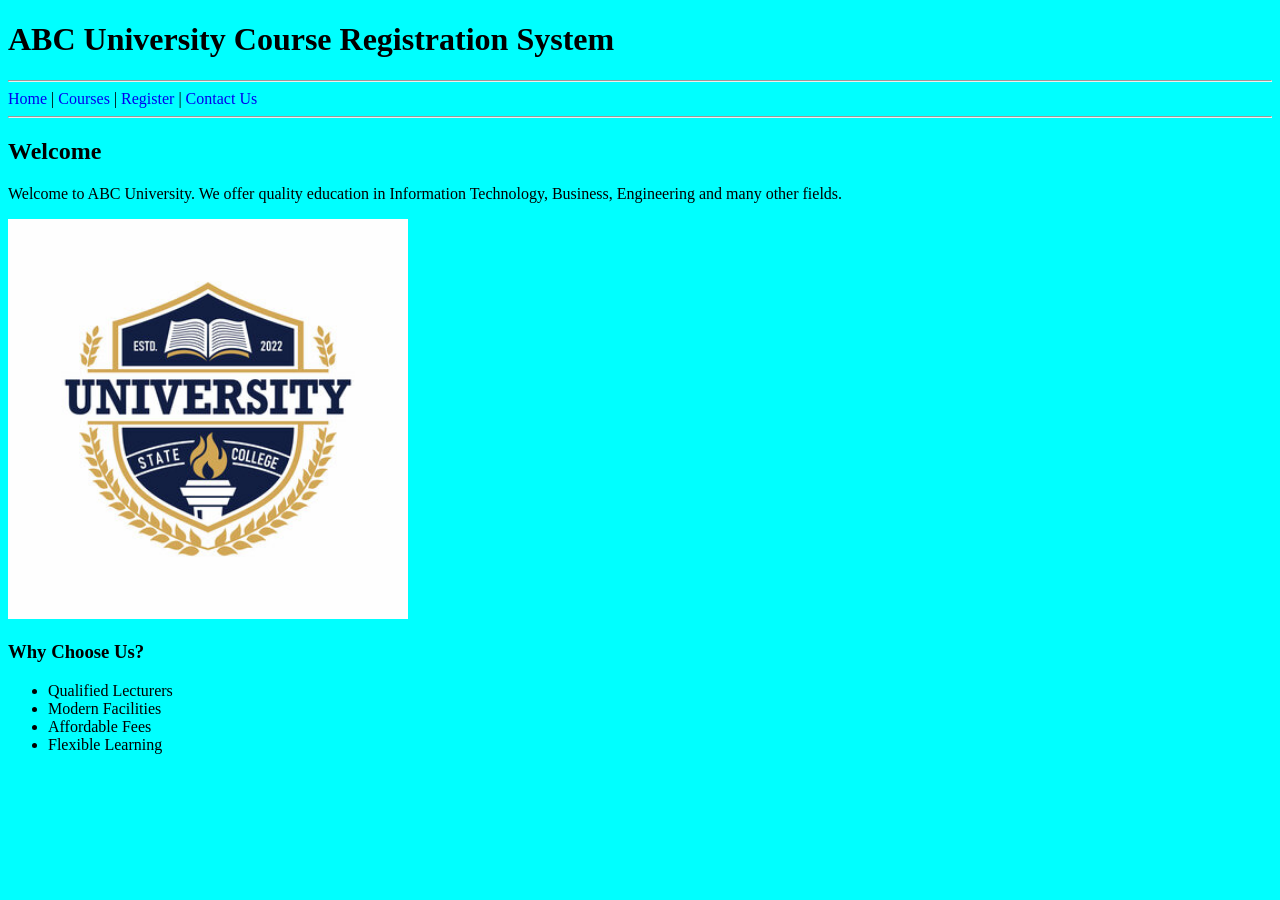
==== index.html @ b0b2139a "site" ====
<!DOCTYPE html>
<html>
<head>
    <title>ABC University</title>

 <link rel="stylesheet" href="style.css">

 <link rel="icon" type="image/png" href="./images/hat.png">   
</head>
<body>

    <h1>ABC University Course Registration System</h1>

    <hr>

    <a href="index.html">Home</a> |
    <a href="courses.html">Courses</a> |
    <a href="register.html">Register</a> |
    <a href="contact.html">Contact Us</a>

    <hr>

    <h2>Welcome</h2>

    <p>
        Welcome to ABC University. We offer quality education
        in Information Technology, Business, Engineering and
        many other fields.
    </p>

    <img src="./images/campus.jpg" alt="University Campus" width="400">

    <h3>Why Choose Us?</h3>

    <ul>
        <li>Qualified Lecturers</li>
        <li>Modern Facilities</li>
        <li>Affordable Fees</li>
        <li>Flexible Learning</li>
    </ul>

</body>
</html>
---- style.css ----
a{
text-decoration:none;

}


body{


    background-color:aqua
}
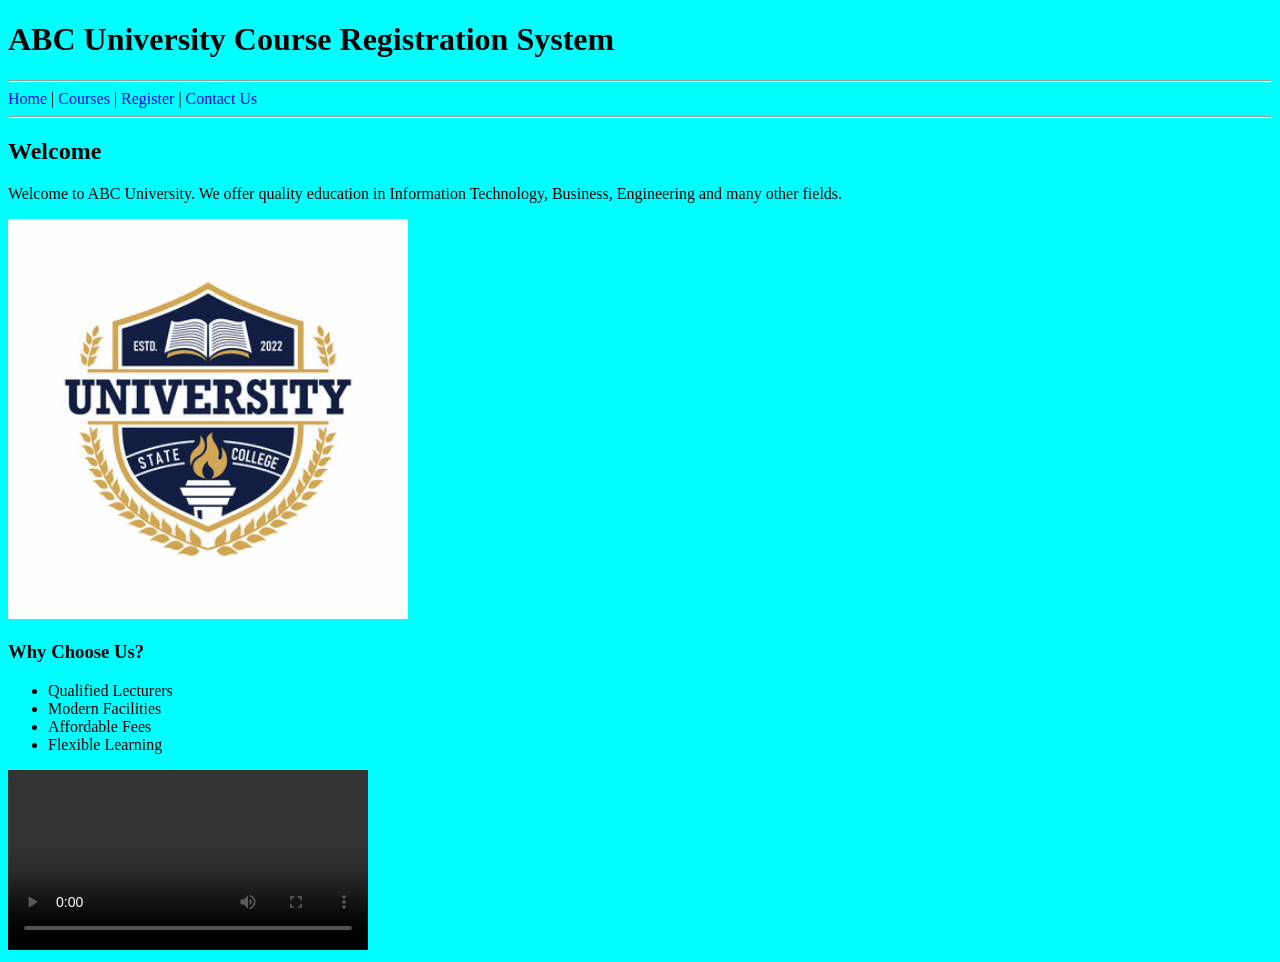
==== commit 0946cfd5: "site changes" ====
--- a/index.html
+++ b/index.html
@@ -30,6 +30,7 @@
 
     <img src="./images/campus.jpg" alt="University Campus" width="400">
 
+
     <h3>Why Choose Us?</h3>
 
     <ul>
@@ -38,6 +39,10 @@
         <li>Affordable Fees</li>
         <li>Flexible Learning</li>
     </ul>
+<video width="360" controls>
 
+<source src="./video/uni tour.mp4" type="video/mp4">
+
+</video>
 </body>
 </html>
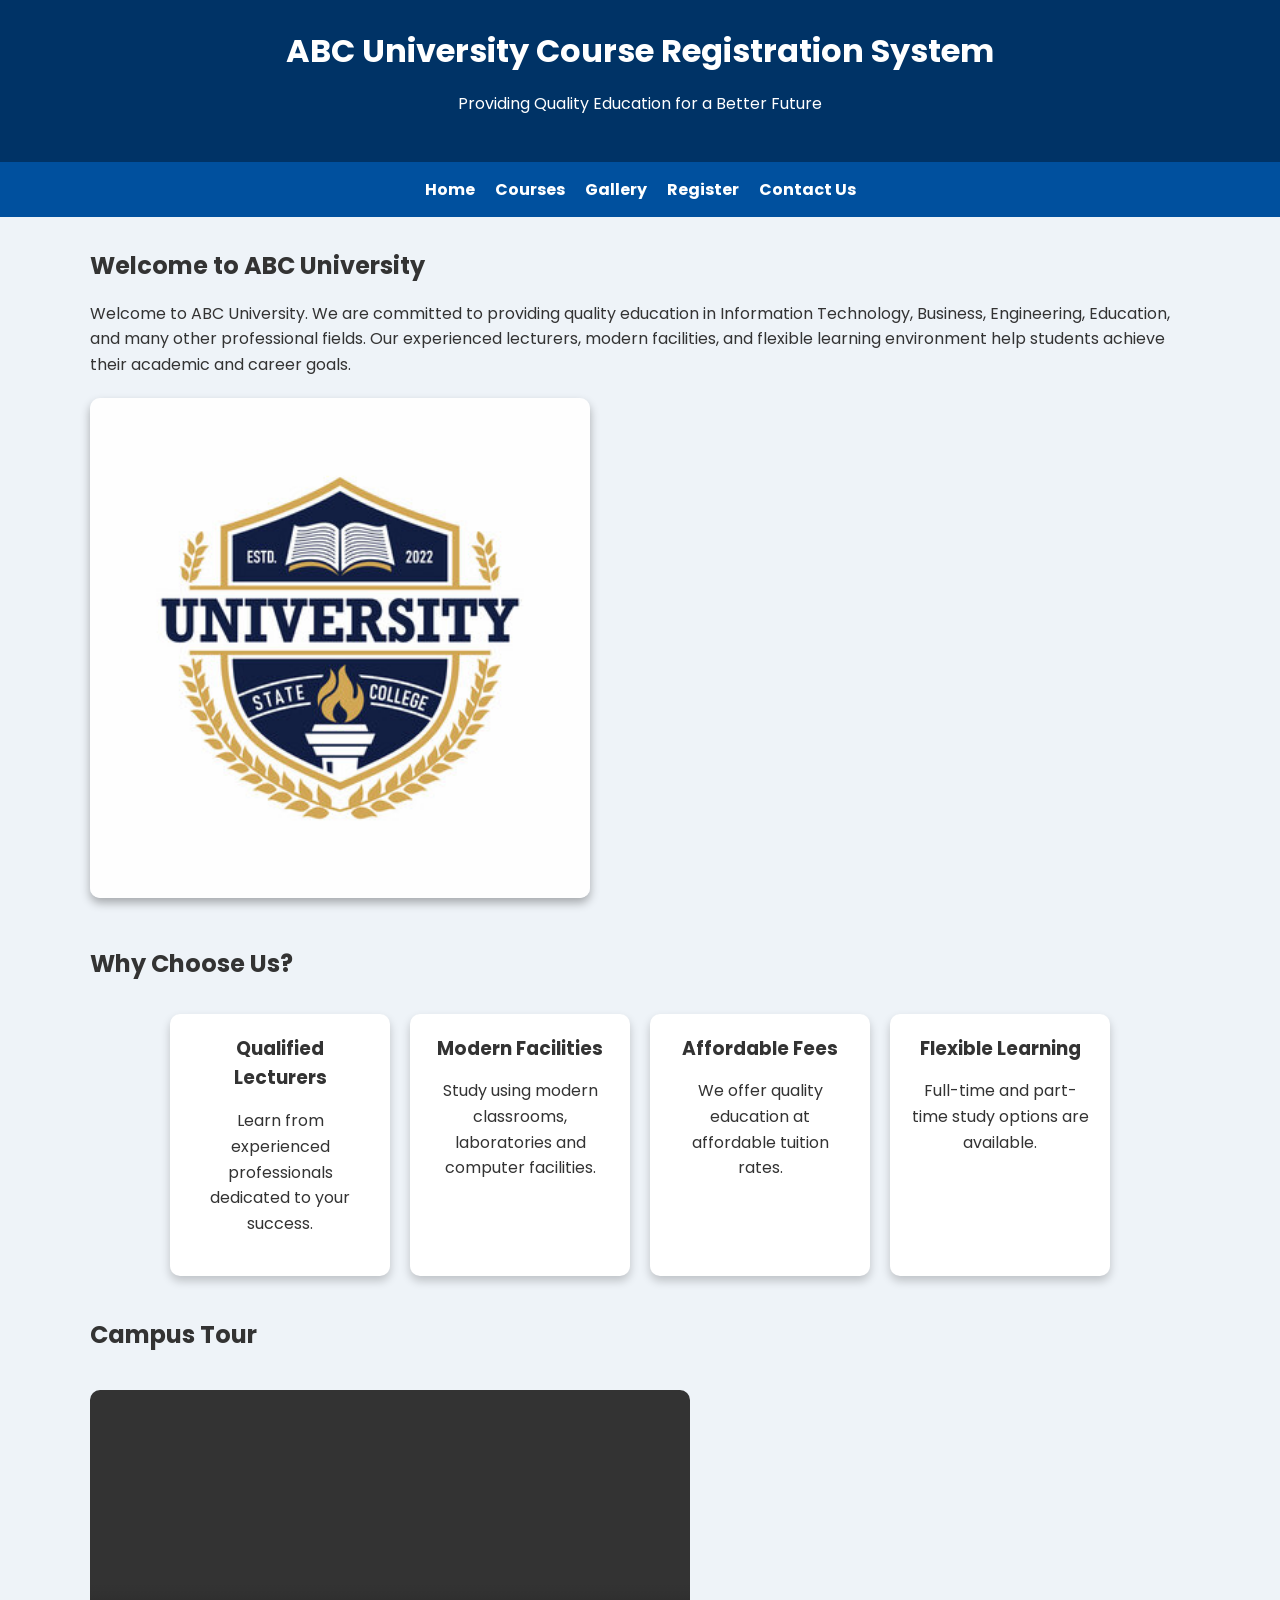
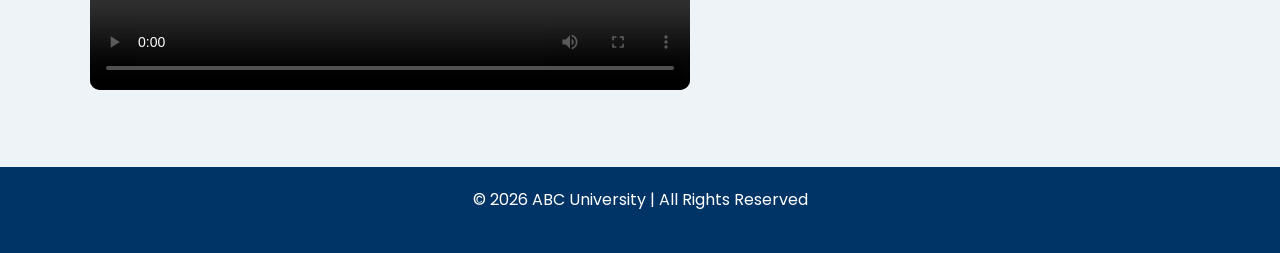
==== commit 517158c6: "css addition" ====
--- a/index.html
+++ b/index.html
@@ -1,48 +1,94 @@
 <!DOCTYPE html>
-<html>
+<html lang="en">
 <head>
+    <meta charset="UTF-8">
+    <meta name="viewport" content="width=device-width, initial-scale=1.0">
     <title>ABC University</title>
 
- <link rel="stylesheet" href="style.css">
+    <link rel="stylesheet" href="style.css">
+    <link rel="icon" type="image/png" href="./images/hat.png">
+</head>
 
- <link rel="icon" type="image/png" href="./images/hat.png">   
-</head>
 <body>
 
-    <h1>ABC University Course Registration System</h1>
+    <header>
+        <h1>ABC University Course Registration System</h1>
+        <p>Providing Quality Education for a Better Future</p>
+    </header>
 
-    <hr>
+    <nav>
+        <a href="index.html">Home</a>
+        <a href="courses.html">Courses</a>
+        <a href="gallery.html">Gallery</a>
+        <a href="register.html">Register</a>
+        <a href="contact.html">Contact Us</a>
+    </nav>
 
-    <a href="index.html">Home</a> |
-    <a href="courses.html">Courses</a> |
-    <a href="register.html">Register</a> |
-    <a href="contact.html">Contact Us</a>
+    <main>
 
-    <hr>
+        <h2>Welcome to ABC University</h2>
 
-    <h2>Welcome</h2>
+        <p>
+            Welcome to ABC University. We are committed to providing
+            quality education in Information Technology, Business,
+            Engineering, Education, and many other professional fields.
+            Our experienced lecturers, modern facilities, and flexible
+            learning environment help students achieve their academic
+            and career goals.
+        </p>
 
-    <p>
-        Welcome to ABC University. We offer quality education
-        in Information Technology, Business, Engineering and
-        many other fields.
-    </p>
+        <img src="./images/campus.jpg" alt="ABC University Campus">
 
-    <img src="./images/campus.jpg" alt="University Campus" width="400">
+        <h2 style="margin-top:40px;">Why Choose Us?</h2>
 
+        <div class="features">
 
-    <h3>Why Choose Us?</h3>
+            <div class="card">
+                <h3>Qualified Lecturers</h3>
+                <p>
+                    Learn from experienced professionals dedicated
+                    to your success.
+                </p>
+            </div>
 
-    <ul>
-        <li>Qualified Lecturers</li>
-        <li>Modern Facilities</li>
-        <li>Affordable Fees</li>
-        <li>Flexible Learning</li>
-    </ul>
-<video width="360" controls>
+            <div class="card">
+                <h3>Modern Facilities</h3>
+                <p>
+                    Study using modern classrooms,
+                    laboratories and computer facilities.
+                </p>
+            </div>
 
-<source src="./video/uni tour.mp4" type="video/mp4">
+            <div class="card">
+                <h3>Affordable Fees</h3>
+                <p>
+                    We offer quality education
+                    at affordable tuition rates.
+                </p>
+            </div>
 
-</video>
+            <div class="card">
+                <h3>Flexible Learning</h3>
+                <p>
+                    Full-time and part-time
+                    study options are available.
+                </p>
+            </div>
+
+        </div>
+
+        <h2 style="margin-top:40px;">Campus Tour</h2>
+
+        <video controls>
+            <source src="./video/uni tour.mp4" type="video/mp4">
+            Your browser does not support the video tag.
+        </video>
+
+    </main>
+
+    <footer>
+        <p>&copy; 2026 ABC University | All Rights Reserved</p>
+    </footer>
+
 </body>
 </html>
--- a/style.css
+++ b/style.css
@@ -1,11 +1,299 @@
-a{
-text-decoration:none;
-
-}
-
+/* Google Font */
+@import url('https://fonts.googleapis.com/css2?family=Poppins:wght@300;400;600;700&display=swap');
+
+/* General Styling */
+
+*{
+    margin:0;
+    padding:0;
+    box-sizing:border-box;
+}
 
 body{
-
-
-    background-color:aqua
+    font-family:'Poppins',sans-serif;
+    background:#eef3f8;
+    color:#333;
+    line-height:1.6;
+}
+
+/* Header */
+
+header{
+    background:#003366;
+    color:white;
+    text-align:center;
+    padding:25px;
+}
+
+/* Navigation */
+
+nav{
+    background:#00509e;
+    display:flex;
+    justify-content:center;
+    flex-wrap:wrap;
+    gap:20px;
+    padding:15px;
+}
+
+nav a{
+    color:white;
+    text-decoration:none;
+    font-weight:bold;
+    transition:.3s;
+}
+
+nav a:hover{
+    color:gold;
+}
+
+/* Main Content */
+
+main{
+    width:90%;
+    max-width:1100px;
+    margin:auto;
+    padding:30px 0;
+}
+
+h1,h2,h3{
+    margin-bottom:15px;
+}
+
+p{
+    margin-bottom:20px;
+}
+
+/* Images */
+
+img{
+    width:100%;
+    max-width:500px;
+    border-radius:10px;
+    box-shadow:0 5px 10px rgba(0,0,0,.3);
+}
+
+/* Video */
+
+video{
+    margin-top:20px;
+    width:100%;
+    max-width:600px;
+    border-radius:10px;
+}
+
+/* Why Choose Us Cards */
+
+.features{
+    display:flex;
+    justify-content:center;
+    gap:20px;
+    flex-wrap:wrap;
+    margin-top:30px;
+}
+
+.card{
+    background:white;
+    width:220px;
+    padding:20px;
+    border-radius:10px;
+    text-align:center;
+    box-shadow:0 5px 10px rgba(0,0,0,.2);
+    transition:.3s;
+}
+
+.card:hover{
+    transform:translateY(-8px);
+}
+
+/* Tables */
+
+table{
+    width:100%;
+    border-collapse:collapse;
+    background:white;
+    margin-top:20px;
+    box-shadow:0 5px 10px rgba(0,0,0,.2);
+}
+
+th{
+    background:#003366;
+    color:white;
+    padding:15px;
+}
+
+td{
+    padding:15px;
+    text-align:center;
+}
+
+tr:nth-child(even){
+    background:#f4f4f4;
+}
+
+/* Lists */
+
+ol{
+    margin-top:20px;
+    margin-left:30px;
+}
+
+ul{
+    list-style:none;
+}
+
+/* Form */
+
+form{
+    max-width:500px;
+    margin:auto;
+    background:white;
+    padding:30px;
+    border-radius:10px;
+    box-shadow:0 5px 10px rgba(0,0,0,.2);
+}
+
+label{
+    font-weight:bold;
+}
+
+input,
+select,
+textarea{
+    width:100%;
+    padding:10px;
+    margin-top:8px;
+    margin-bottom:20px;
+    border:1px solid #ccc;
+    border-radius:5px;
+    font-size:16px;
+}
+
+.gender{
+    display:flex;
+    gap:20px;
+    margin-bottom:20px;
+}
+
+.gender input{
+    width:auto;
+}
+
+/* Button */
+
+input[type="submit"]{
+    background:#00509e;
+    color:white;
+    border:none;
+    cursor:pointer;
+    transition:.3s;
+}
+
+input[type="submit"]:hover{
+    background:#003366;
+    transform:scale(1.05);
+}
+
+/* Gallery */
+
+.gallery{
+    display:flex;
+    flex-wrap:wrap;
+    justify-content:center;
+    gap:30px;
+}
+
+/* Flip Card */
+
+.flip-card{
+    width:250px;
+    height:250px;
+    perspective:1000px;
+}
+
+.flip-card-inner{
+    width:100%;
+    height:100%;
+    position:relative;
+    transition:transform .8s;
+    transform-style:preserve-3d;
+}
+
+.flip-card:hover .flip-card-inner{
+    transform:rotateY(180deg);
+}
+
+.flip-card-front,
+.flip-card-back{
+    position:absolute;
+    width:100%;
+    height:100%;
+    backface-visibility:hidden;
+    border-radius:10px;
+    overflow:hidden;
+    box-shadow:0 5px 10px rgba(0,0,0,.2);
+}
+
+.flip-card-front img{
+    width:100%;
+    height:100%;
+    object-fit:cover;
+}
+
+.flip-card-back{
+    background:#003366;
+    color:white;
+    display:flex;
+    justify-content:center;
+    align-items:center;
+    flex-direction:column;
+    transform:rotateY(180deg);
+    text-align:center;
+    padding:20px;
+}
+
+/* Contact */
+
+.contact-box{
+    background:white;
+    padding:30px;
+    border-radius:10px;
+    box-shadow:0 5px 10px rgba(0,0,0,.2);
+    max-width:700px;
+    margin:auto;
+}
+
+/* Footer */
+
+footer{
+    background:#003366;
+    color:white;
+    text-align:center;
+    padding:20px;
+    margin-top:40px;
+}
+
+/* Responsive */
+
+@media(max-width:768px){
+
+nav{
+    flex-direction:column;
+    align-items:center;
+}
+
+.features{
+    flex-direction:column;
+    align-items:center;
+}
+
+.gallery{
+    flex-direction:column;
+    align-items:center;
+}
+
+table{
+    font-size:14px;
+}
+
 }
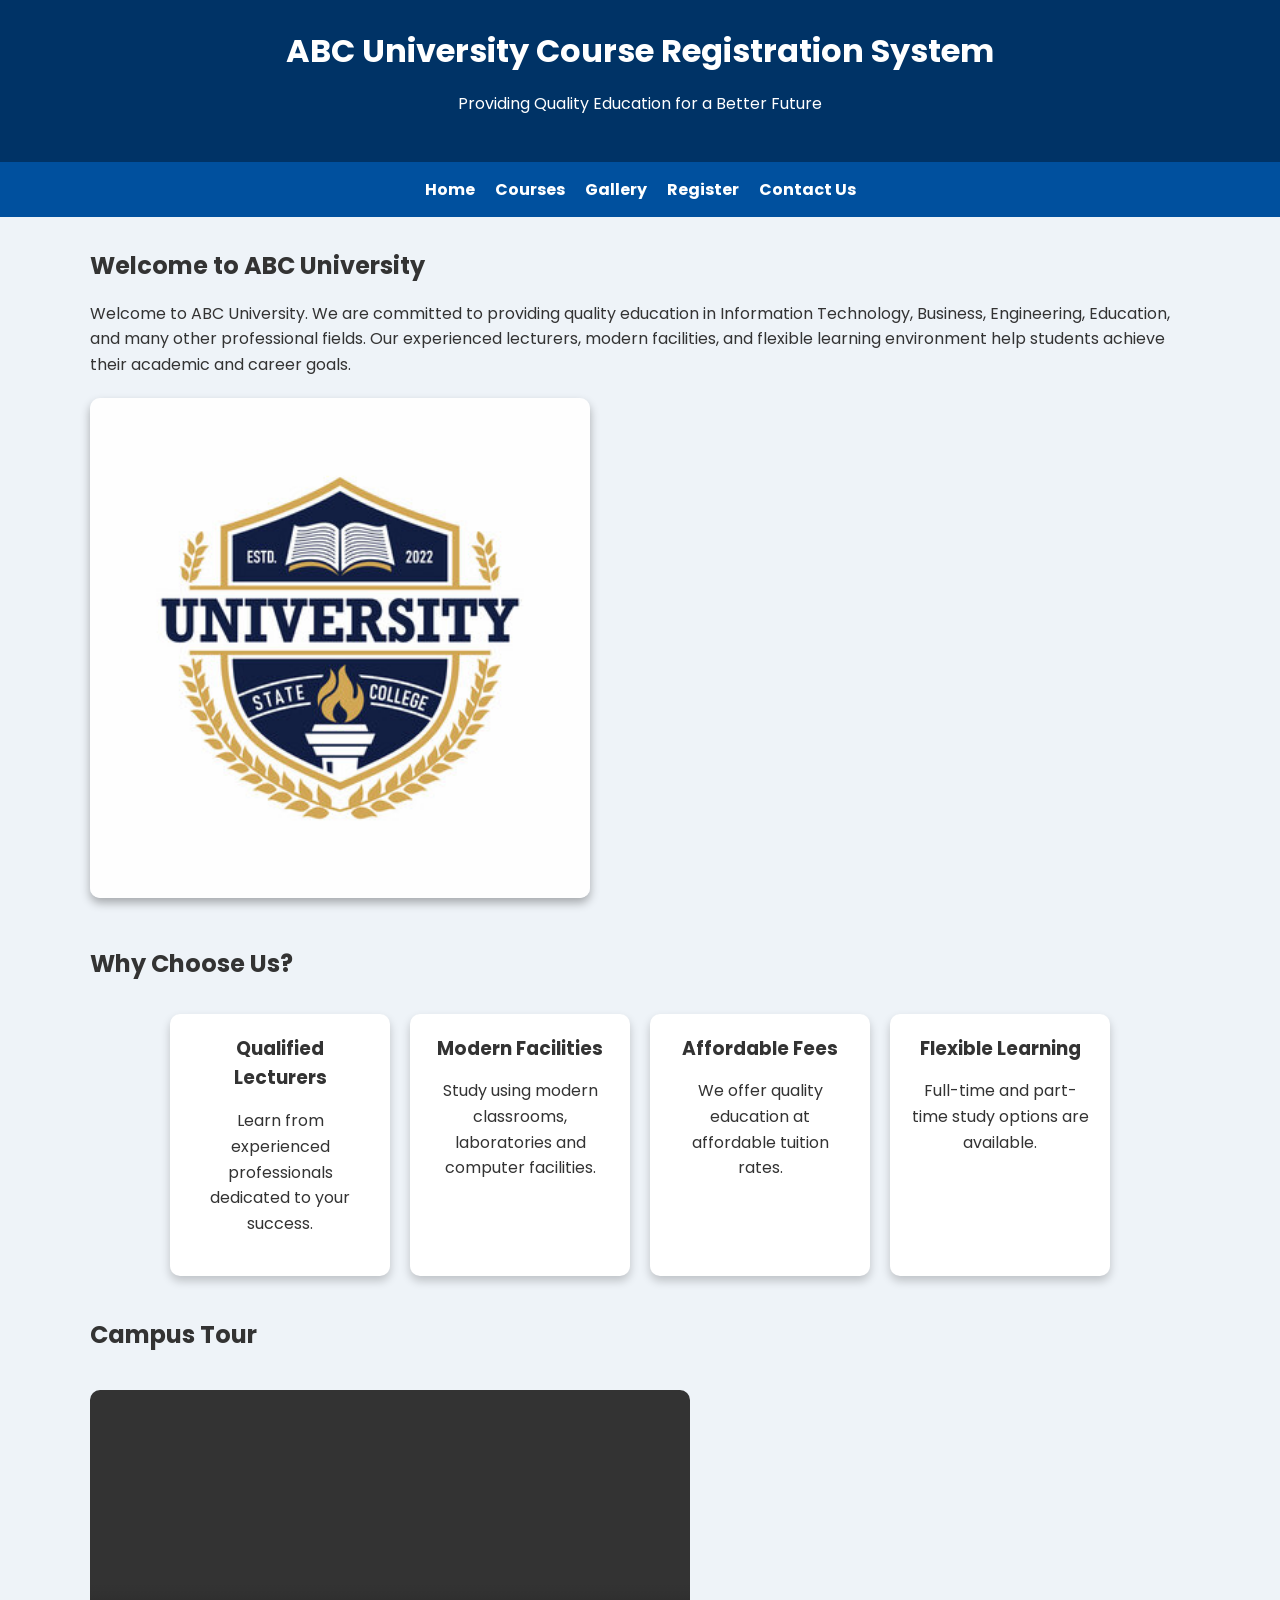
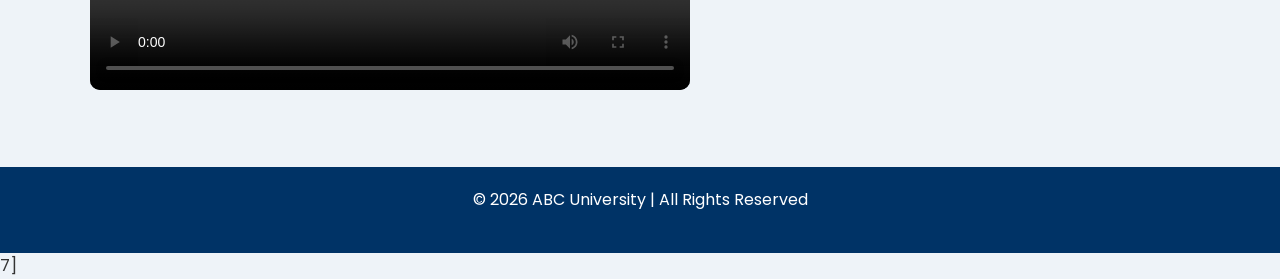
==== commit 6e07a90e: "full stop" ====
--- a/index.html
+++ b/index.html
@@ -91,4 +91,4 @@
     </footer>
 
 </body>
-</html>+</html>7]
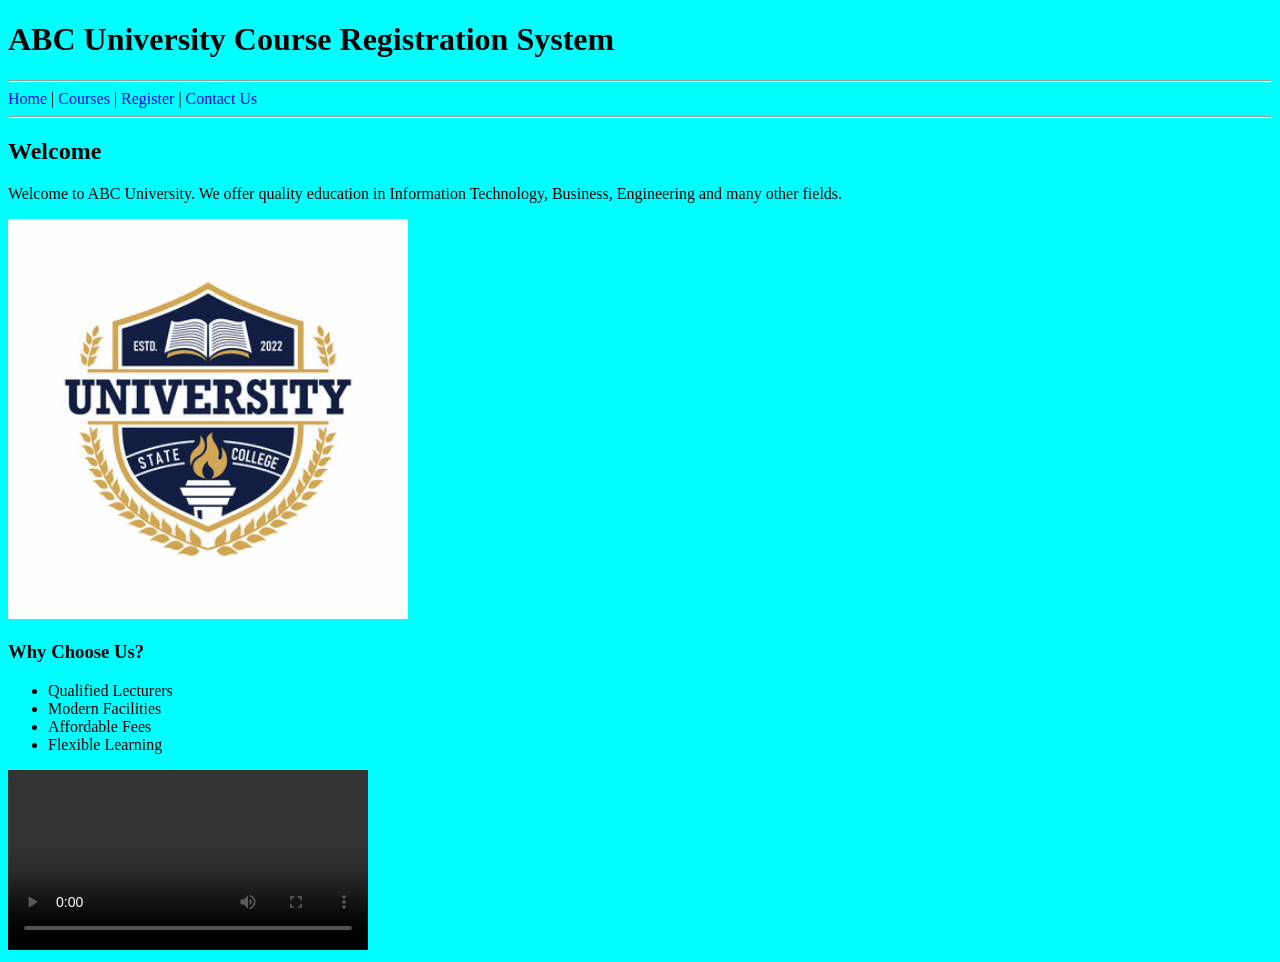
==== commit bda3e4be: "mistake" ====
--- a/index.html
+++ b/index.html
@@ -1,94 +1,63 @@
 <!DOCTYPE html>
-<html lang="en">
+<html>
 <head>
-    <meta charset="UTF-8">
-    <meta name="viewport" content="width=device-width, initial-scale=1.0">
     <title>ABC University</title>
 
-    <link rel="stylesheet" href="style.css">
-    <link rel="icon" type="image/png" href="./images/hat.png">
+    <!--this is a link to the external css file-->
+ <link rel="stylesheet" href="style.css">
+
+
+          <!--this is the icon-->
+ <link rel="icon" type="image/png" href="./images/hat.png">   
 </head>
+<body>
+<!--this is a header-->
+    <h1>ABC University Course Registration System</h1>
 
-<body>
+    <hr>
+    <!--This is a navbar-->
 
-    <header>
-        <h1>ABC University Course Registration System</h1>
-        <p>Providing Quality Education for a Better Future</p>
-    </header>
+    <a href="index.html">Home</a> |
+    <a href="courses.html">Courses</a> |
+    <a href="register.html">Register</a> |
+    <a href="contact.html">Contact Us</a>
 
-    <nav>
-        <a href="index.html">Home</a>
-        <a href="courses.html">Courses</a>
-        <a href="gallery.html">Gallery</a>
-        <a href="register.html">Register</a>
-        <a href="contact.html">Contact Us</a>
-    </nav>
+    <hr>
 
-    <main>
+    <h2>Welcome</h2>
 
-        <h2>Welcome to ABC University</h2>
 
-        <p>
-            Welcome to ABC University. We are committed to providing
-            quality education in Information Technology, Business,
-            Engineering, Education, and many other professional fields.
-            Our experienced lecturers, modern facilities, and flexible
-            learning environment help students achieve their academic
-            and career goals.
-        </p>
+    <!--this is a paragraph-->
+    <p>
+        Welcome to ABC University. We offer quality education
+        in Information Technology, Business, Engineering and
+        many other fields.
+    </p>
 
-        <img src="./images/campus.jpg" alt="ABC University Campus">
+    <!--this is an image-->
 
-        <h2 style="margin-top:40px;">Why Choose Us?</h2>
+    <img src="./images/campus.jpg" alt="University Campus" width="400">
 
-        <div class="features">
 
-            <div class="card">
-                <h3>Qualified Lecturers</h3>
-                <p>
-                    Learn from experienced professionals dedicated
-                    to your success.
-                </p>
-            </div>
+    <h3>Why Choose Us?</h3>
 
-            <div class="card">
-                <h3>Modern Facilities</h3>
-                <p>
-                    Study using modern classrooms,
-                    laboratories and computer facilities.
-                </p>
-            </div>
 
-            <div class="card">
-                <h3>Affordable Fees</h3>
-                <p>
-                    We offer quality education
-                    at affordable tuition rates.
-                </p>
-            </div>
+    <!--this is an unorderded list-->
+    <ul>
+        <li>Qualified Lecturers</li>
+        <li>Modern Facilities</li>
+        <li>Affordable Fees</li>
+        <li>Flexible Learning</li>
+    </ul>
 
-            <div class="card">
-                <h3>Flexible Learning</h3>
-                <p>
-                    Full-time and part-time
-                    study options are available.
-                </p>
-            </div>
 
-        </div>
+    <!--this is a video-->
+<video width="360" controls>
 
-        <h2 style="margin-top:40px;">Campus Tour</h2>
+<source src="./video/uni tour.mp4" type="video/mp4">
 
-        <video controls>
-            <source src="./video/uni tour.mp4" type="video/mp4">
-            Your browser does not support the video tag.
-        </video>
+</video>
 
-    </main>
-
-    <footer>
-        <p>&copy; 2026 ABC University | All Rights Reserved</p>
-    </footer>
 
 </body>
-</html>7]+</html>
--- a/style.css
+++ b/style.css
@@ -1,299 +1,11 @@
-/* Google Font */
-@import url('https://fonts.googleapis.com/css2?family=Poppins:wght@300;400;600;700&display=swap');
+a{
+text-decoration:none;
 
-/* General Styling */
-
-*{
-    margin:0;
-    padding:0;
-    box-sizing:border-box;
 }
 
+
 body{
-    font-family:'Poppins',sans-serif;
-    background:#eef3f8;
-    color:#333;
-    line-height:1.6;
-}
 
-/* Header */
 
-header{
-    background:#003366;
-    color:white;
-    text-align:center;
-    padding:25px;
-}
-
-/* Navigation */
-
-nav{
-    background:#00509e;
-    display:flex;
-    justify-content:center;
-    flex-wrap:wrap;
-    gap:20px;
-    padding:15px;
-}
-
-nav a{
-    color:white;
-    text-decoration:none;
-    font-weight:bold;
-    transition:.3s;
-}
-
-nav a:hover{
-    color:gold;
-}
-
-/* Main Content */
-
-main{
-    width:90%;
-    max-width:1100px;
-    margin:auto;
-    padding:30px 0;
-}
-
-h1,h2,h3{
-    margin-bottom:15px;
-}
-
-p{
-    margin-bottom:20px;
-}
-
-/* Images */
-
-img{
-    width:100%;
-    max-width:500px;
-    border-radius:10px;
-    box-shadow:0 5px 10px rgba(0,0,0,.3);
-}
-
-/* Video */
-
-video{
-    margin-top:20px;
-    width:100%;
-    max-width:600px;
-    border-radius:10px;
-}
-
-/* Why Choose Us Cards */
-
-.features{
-    display:flex;
-    justify-content:center;
-    gap:20px;
-    flex-wrap:wrap;
-    margin-top:30px;
-}
-
-.card{
-    background:white;
-    width:220px;
-    padding:20px;
-    border-radius:10px;
-    text-align:center;
-    box-shadow:0 5px 10px rgba(0,0,0,.2);
-    transition:.3s;
-}
-
-.card:hover{
-    transform:translateY(-8px);
-}
-
-/* Tables */
-
-table{
-    width:100%;
-    border-collapse:collapse;
-    background:white;
-    margin-top:20px;
-    box-shadow:0 5px 10px rgba(0,0,0,.2);
-}
-
-th{
-    background:#003366;
-    color:white;
-    padding:15px;
-}
-
-td{
-    padding:15px;
-    text-align:center;
-}
-
-tr:nth-child(even){
-    background:#f4f4f4;
-}
-
-/* Lists */
-
-ol{
-    margin-top:20px;
-    margin-left:30px;
-}
-
-ul{
-    list-style:none;
-}
-
-/* Form */
-
-form{
-    max-width:500px;
-    margin:auto;
-    background:white;
-    padding:30px;
-    border-radius:10px;
-    box-shadow:0 5px 10px rgba(0,0,0,.2);
-}
-
-label{
-    font-weight:bold;
-}
-
-input,
-select,
-textarea{
-    width:100%;
-    padding:10px;
-    margin-top:8px;
-    margin-bottom:20px;
-    border:1px solid #ccc;
-    border-radius:5px;
-    font-size:16px;
-}
-
-.gender{
-    display:flex;
-    gap:20px;
-    margin-bottom:20px;
-}
-
-.gender input{
-    width:auto;
-}
-
-/* Button */
-
-input[type="submit"]{
-    background:#00509e;
-    color:white;
-    border:none;
-    cursor:pointer;
-    transition:.3s;
-}
-
-input[type="submit"]:hover{
-    background:#003366;
-    transform:scale(1.05);
-}
-
-/* Gallery */
-
-.gallery{
-    display:flex;
-    flex-wrap:wrap;
-    justify-content:center;
-    gap:30px;
-}
-
-/* Flip Card */
-
-.flip-card{
-    width:250px;
-    height:250px;
-    perspective:1000px;
-}
-
-.flip-card-inner{
-    width:100%;
-    height:100%;
-    position:relative;
-    transition:transform .8s;
-    transform-style:preserve-3d;
-}
-
-.flip-card:hover .flip-card-inner{
-    transform:rotateY(180deg);
-}
-
-.flip-card-front,
-.flip-card-back{
-    position:absolute;
-    width:100%;
-    height:100%;
-    backface-visibility:hidden;
-    border-radius:10px;
-    overflow:hidden;
-    box-shadow:0 5px 10px rgba(0,0,0,.2);
-}
-
-.flip-card-front img{
-    width:100%;
-    height:100%;
-    object-fit:cover;
-}
-
-.flip-card-back{
-    background:#003366;
-    color:white;
-    display:flex;
-    justify-content:center;
-    align-items:center;
-    flex-direction:column;
-    transform:rotateY(180deg);
-    text-align:center;
-    padding:20px;
-}
-
-/* Contact */
-
-.contact-box{
-    background:white;
-    padding:30px;
-    border-radius:10px;
-    box-shadow:0 5px 10px rgba(0,0,0,.2);
-    max-width:700px;
-    margin:auto;
-}
-
-/* Footer */
-
-footer{
-    background:#003366;
-    color:white;
-    text-align:center;
-    padding:20px;
-    margin-top:40px;
-}
-
-/* Responsive */
-
-@media(max-width:768px){
-
-nav{
-    flex-direction:column;
-    align-items:center;
-}
-
-.features{
-    flex-direction:column;
-    align-items:center;
-}
-
-.gallery{
-    flex-direction:column;
-    align-items:center;
-}
-
-table{
-    font-size:14px;
-}
-
+    background-color:aqua
 }
